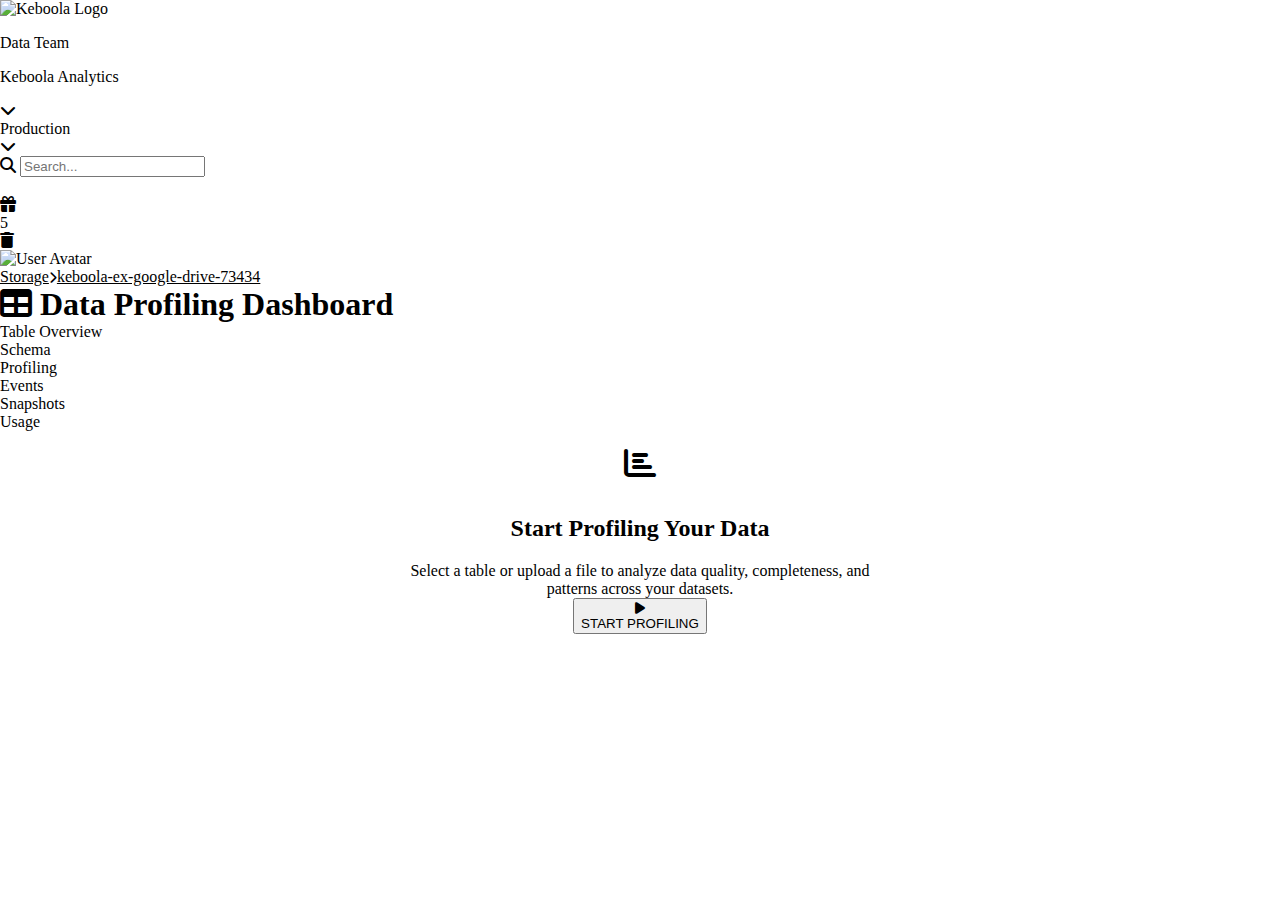
==== empty-state.html @ 8a1598ea "MVP" ====
<!DOCTYPE html>
<html lang="en">
<head>
    <meta charset="UTF-8">
    <meta name="viewport" content="width=device-width, initial-scale=1.0">
    <title>Data Profiling - Keboola</title>
    
    <!-- Preload critical fonts for performance -->
    <link rel="preload" href="https://fonts.googleapis.com/css2?family=Inter:wght@400;500;600;700&display=swap" as="style">
    
    <!-- Required Dependencies -->
    <link href="https://fonts.googleapis.com/css2?family=Inter:wght@400;500;600;700&display=swap" rel="stylesheet">
    <link href="https://cdnjs.cloudflare.com/ajax/libs/font-awesome/6.5.1/css/all.min.css" rel="stylesheet">
    <link href="keboola-design-system/dist/design-system.css" rel="stylesheet">
    
    <!-- REQUIRED: Base font styles -->
    <style>
        body {
            margin: 0;
            padding: 0;
            font-family: var(--font-family-base);
            background-color: var(--neutral-grey-50);
            color: var(--neutral-grey-800);
            line-height: var(--body-body-line-height);
        }
    </style>
</head>
<body class="bg-grey-50">
    <!-- Topbar Component -->
    <nav class="topbar">
        <!-- Header section with logo, project info, avatar and notifications -->
        <div class="topbar__header">
            <div class="topbar__container">
                <!-- Left section with project and context -->
                <div class="topbar__section-primary">
                    <!-- Project selector -->
                    <div class="topbar__branding">
                        <img src="keboola-design-system/assets/logos/logo_navigation.svg" alt="Keboola Logo" class="topbar__logo">
                        <div class="topbar__details">
                            <p class="topbar__subtitle">Data Team</p>
                            <p class="topbar__title">Keboola Analytics</p>
                        </div>
                        <div class="icon-container icon-small">
                            <i class="fas fa-chevron-down icon-muted"></i>
                        </div>
                    </div>
                    
                    <!-- Context selector -->
                    <div class="topbar__context">
                        <span class="topbar__context-name">Production</span>
                        <div class="icon-container icon-small">
                            <i class="fas fa-chevron-down icon-muted"></i>
                        </div>
                    </div>
                </div>
                
                <!-- Right section with tools and user profile -->
                <div class="topbar__section-secondary">
                    <!-- Search -->
                    <div class="text-input size-medium">
                        <div class="content" style="min-height: 40px;">
                            <i class="fas fa-search" style="color: var(--neutral-grey-400);"></i>
                            <input type="text" placeholder="Search..." aria-label="Search columns and tables">
                        </div>
                    </div>
                    
                    <!-- Action Icons -->
                    <div class="topbar__actions">
                        <div class="icon-container icon-large topbar__action-item">
                            <i class="fas fa-gift icon-muted"></i>
                            <div class="topbar__indicator">5</div>
                        </div>
                        <div class="icon-container icon-large topbar__action-item">
                            <i class="fas fa-trash icon-muted"></i>
                        </div>
                    </div>
                    
                    <!-- User profile -->
                    <div class="topbar__avatar">
                        <img src="keboola-design-system/assets/avatars/placeholder.png" alt="User Avatar">
                    </div>
                </div>
            </div>
        </div>
    </nav>

    <!-- Main Content Container -->
    <div class="container page-container" style="padding: var(--space-8) var(--space-16) var(--space-16) var(--space-16)">
        <div class="content-wrapper" style="display: flex; flex-direction: column; gap: var(--space-4)">
            <!-- Header with integrated breadcrumbs -->
            <header class="header" style="height: auto; min-height: 40px;">
                <div style="display: flex; flex-direction: column;">
                    <!-- Breadcrumbs -->
                    <div class="breadcrumbs" style="display: flex; align-items: center; margin-bottom: var(--space-1);">
                        <div class="breadcrumbs__item">
                            <a href="#" class="link-body" style="color: var(--neutral-grey-400);">Storage</a>
                        </div>
                        <div class="breadcrumbs__divider" style="margin: 0 var(--space-2);">
                            <i class="fas fa-chevron-right icon-muted" style="font-size: 12px; color: var(--neutral-grey-400);"></i>
                        </div>
                        <div class="breadcrumbs__item">
                            <a href="#" class="link-body" style="color: var(--neutral-grey-400);">keboola-ex-google-drive-73434</a>
                        </div>
                    </div>
                    
                    <h1 class="header__title heading-1" style="margin: 0;">
                        <i class="fas fa-table icon-muted" style="margin-right: var(--space-2);"></i>
                        Data Profiling Dashboard
                    </h1>
                </div>
            </header>

            <!-- Main Navigation Tabs -->
            <div class="tabs tabs-large">
                <div class="tab-item active">
                    <div class="tab-content">
                        <div class="tab-text body-text-medium">Table Overview</div>
                    </div>
                    <div class="tab-active-line"></div>
                </div>
                <div class="tab-item">
                    <div class="tab-content">
                        <div class="tab-text body-text-medium">Schema</div>
                    </div>
                    <div class="tab-active-line"></div>
                </div>
                <div class="tab-item">
                    <div class="tab-content">
                        <div class="tab-text body-text-medium">Profiling</div>
                    </div>
                    <div class="tab-active-line"></div>
                </div>
                <div class="tab-item">
                    <div class="tab-content">
                        <div class="tab-text body-text-medium">Events</div>
                    </div>
                    <div class="tab-active-line"></div>
                </div>
                <div class="tab-item">
                    <div class="tab-content">
                        <div class="tab-text body-text-medium">Snapshots</div>
                    </div>
                    <div class="tab-active-line"></div>
                </div>
                <div class="tab-item">
                    <div class="tab-content">
                        <div class="tab-text body-text-medium">Usage</div>
                    </div>
                    <div class="tab-active-line"></div>
                </div>
            </div>

            <!-- Empty State Content -->
            <div class="card bg-white" style="display: flex; flex-direction: column; align-items: center; padding: var(--space-16); text-align: center; gap: var(--space-6);">
                <!-- Empty State Icon -->
                <div style="width: 64px; height: 64px; background-color: var(--neutral-grey-100); border-radius: 50%; display: flex; align-items: center; justify-content: center;">
                    <i class="fas fa-chart-bar" style="font-size: 32px; color: var(--neutral-grey-400);"></i>
                </div>

                <!-- Empty State Title -->
                <h2 class="heading-2" style="padding: 0;">Start Profiling Your Data</h2>

                <!-- Empty State Description -->
                <p class="body-text" style="color: var(--neutral-grey-600); max-width: 480px; margin: 0;">
                    Select a table or upload a file to analyze data quality, completeness, and patterns across your datasets.
                </p>

                <!-- Action Button -->
                <button class="btn btn-primary btn-medium">
                    <div class="btn-icon">
                        <i class="fas fa-play text-white"></i>
                    </div>
                    <span class="btn-text">START PROFILING</span>
                </button>
            </div>
        </div>
    </div>

    <script>
        // Function to handle the transition to profiling page
        function startProfiling() {
            // Add loading state to the button
            const button = document.querySelector('.btn-primary');
            const originalContent = button.innerHTML;
            button.innerHTML = `
                <div class="btn-icon">
                    <i class="fas fa-spinner fa-spin text-white"></i>
                </div>
                <span class="btn-text">PROFILING...</span>
            `;
            button.disabled = true;

            // Simulate profiling process with a delay
            setTimeout(() => {
                // Redirect to profiling page with Table Overview tab active
                window.location.href = 'profiling.html?view=table-overview';
            }, 2000); // 2 second delay to simulate processing
        }

        // Add click event listener to the button
        document.addEventListener('DOMContentLoaded', function() {
            const button = document.querySelector('.btn-primary');
            if (button) {
                button.addEventListener('click', startProfiling);
            }
        });
    </script>
</body>
</html>
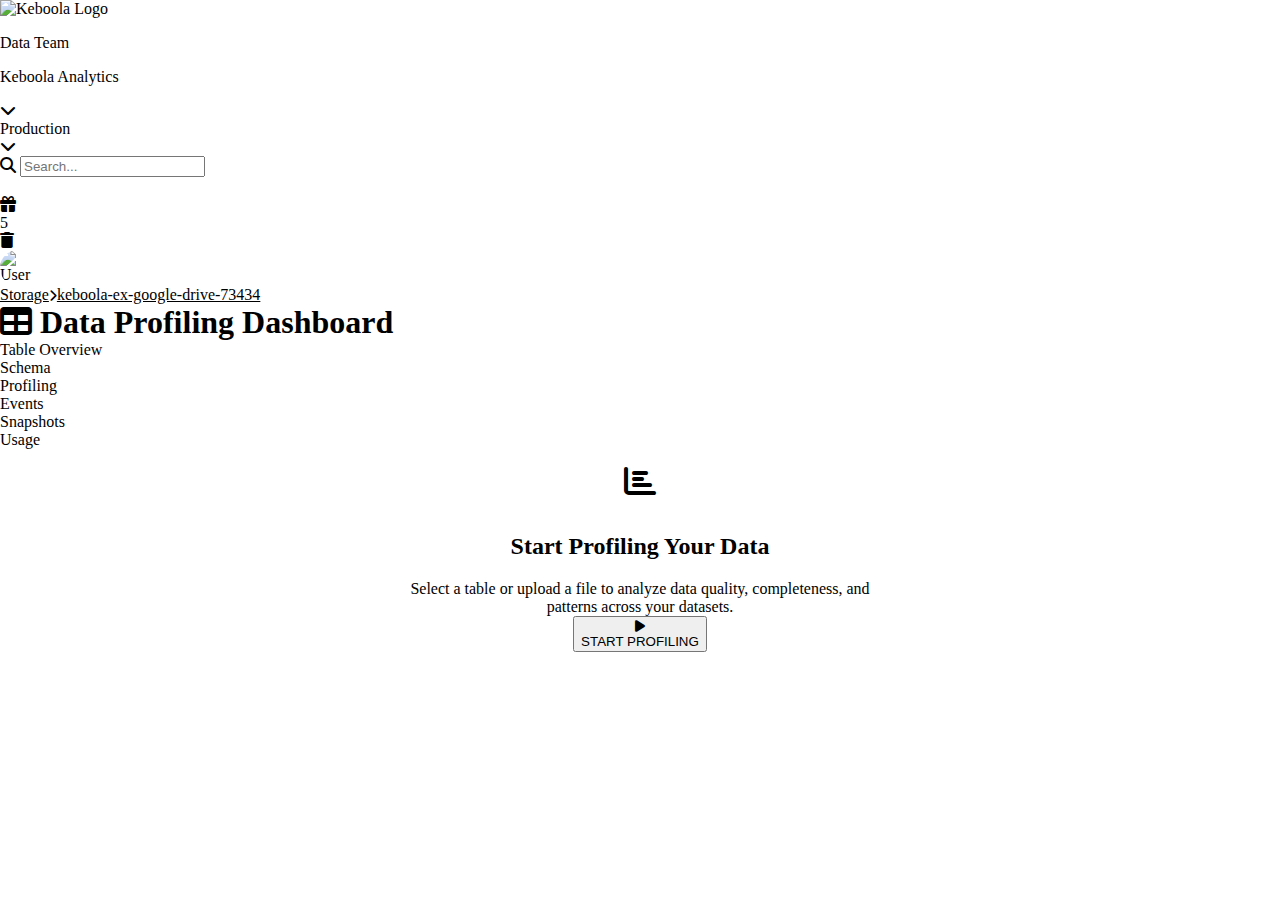
==== commit bc71449c: "Updated design" ====
--- a/empty-state.html
+++ b/empty-state.html
@@ -23,6 +23,26 @@
             color: var(--neutral-grey-800);
             line-height: var(--body-body-line-height);
         }
+        
+        /* Control avatar size to be consistent across browsers */
+        .topbar__avatar {
+            width: 36px;
+            height: 36px;
+            display: flex;
+            align-items: center;
+            justify-content: center;
+            overflow: hidden;
+            flex-shrink: 0;
+        }
+        
+        .topbar__avatar img {
+            width: 36px;
+            height: 36px;
+            max-width: 36px;
+            max-height: 36px;
+            object-fit: cover;
+            border-radius: 50%;
+        }
     </style>
 </head>
 <body class="bg-grey-50">
@@ -112,19 +132,19 @@
 
             <!-- Main Navigation Tabs -->
             <div class="tabs tabs-large">
+                <div class="tab-item">
+                    <div class="tab-content">
+                        <div class="tab-text body-text-medium">Table Overview</div>
+                    </div>
+                    <div class="tab-active-line"></div>
+                </div>
+                <div class="tab-item">
+                    <div class="tab-content">
+                        <div class="tab-text body-text-medium">Schema</div>
+                    </div>
+                    <div class="tab-active-line"></div>
+                </div>
                 <div class="tab-item active">
-                    <div class="tab-content">
-                        <div class="tab-text body-text-medium">Table Overview</div>
-                    </div>
-                    <div class="tab-active-line"></div>
-                </div>
-                <div class="tab-item">
-                    <div class="tab-content">
-                        <div class="tab-text body-text-medium">Schema</div>
-                    </div>
-                    <div class="tab-active-line"></div>
-                </div>
-                <div class="tab-item">
                     <div class="tab-content">
                         <div class="tab-text body-text-medium">Profiling</div>
                     </div>
